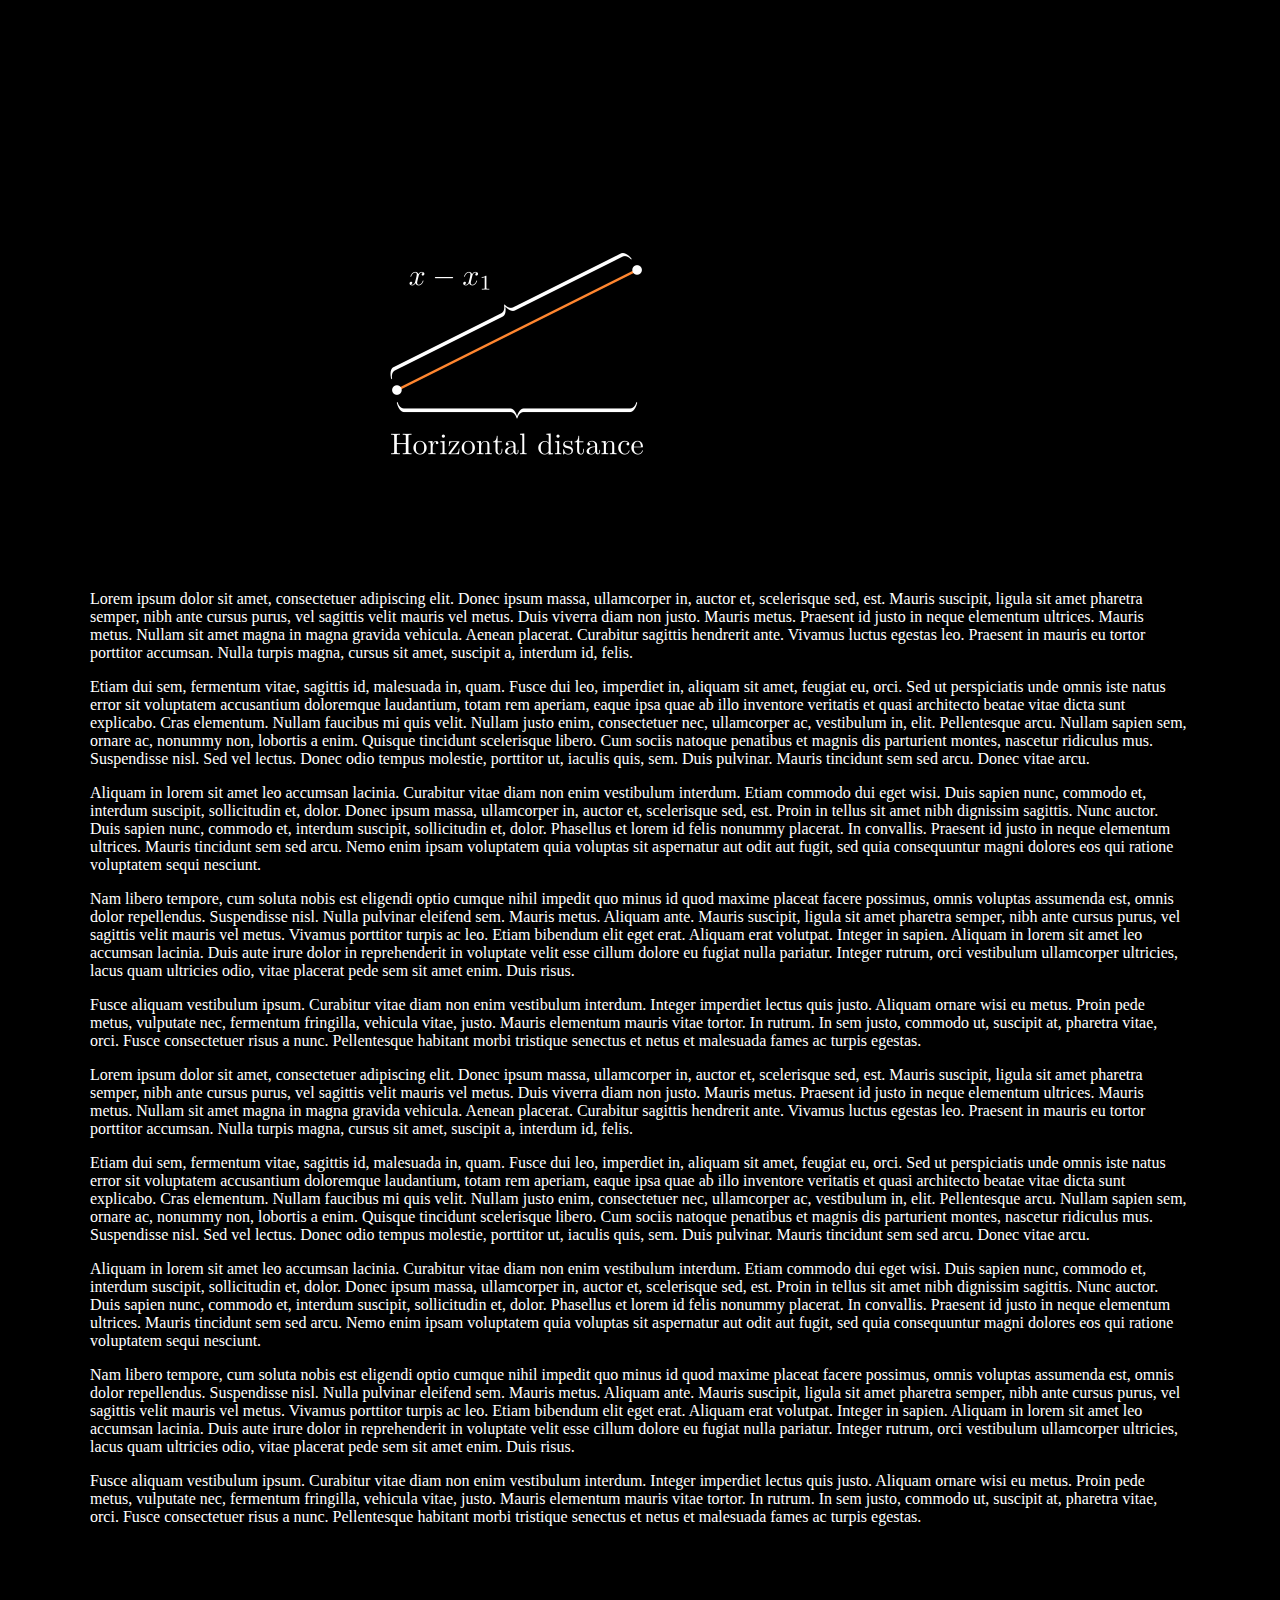
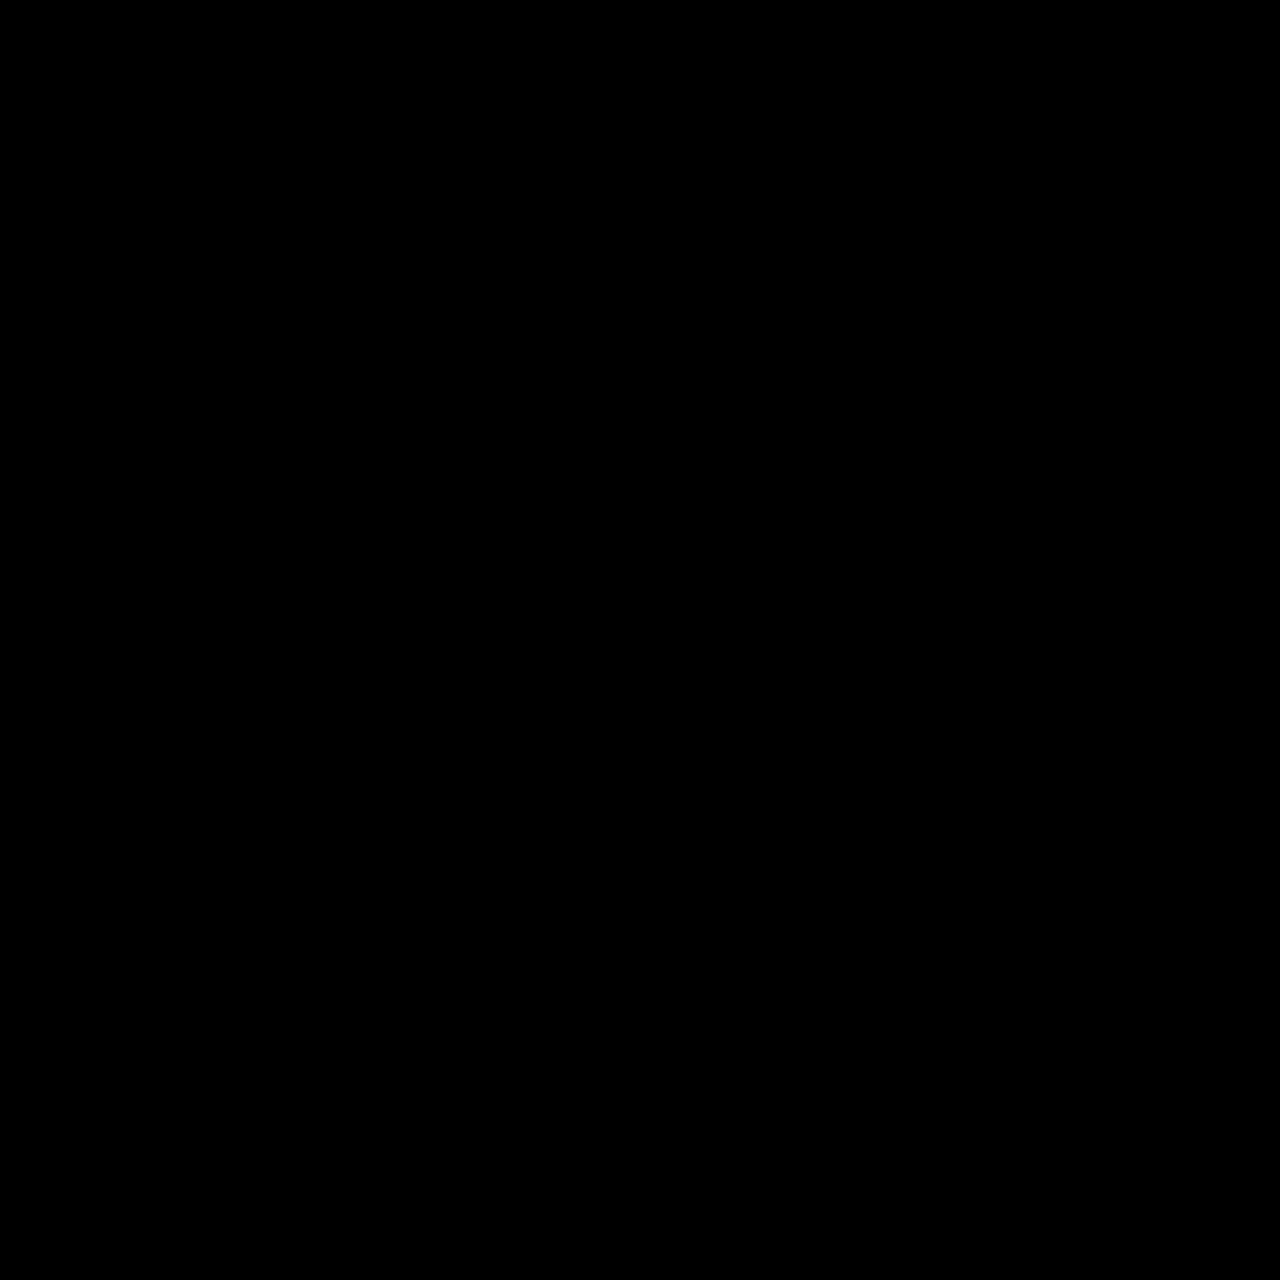
==== ROM/index.html @ 0a8d9670 "style.css moved lines 1:32 to global-stuff.css index.html added more content and images lines 17:24 " ====
<!DOCTYPE html>
<html lang="en">
<head>
    <meta charset="UTF-8">
    <meta http-equiv="X-UA-Compatible" content="IE=edge">
    <meta name="viewport" content="width=device-width, initial-scale=1.0">
    <link rel="stylesheet" href="style.css">
    <link rel="stylesheet" href="global-stuff.css">
    <title>ROM</title>
</head>
<body>
    <div class="main">
        <div class="header">
            
        </div>
        <div class="content">
            <img src="assets/example-img.png" alt="">

            <p>Lorem ipsum dolor sit amet, consectetuer adipiscing elit. Donec ipsum massa, ullamcorper in, auctor et, scelerisque sed, est. Mauris suscipit, ligula sit amet pharetra semper, nibh ante cursus purus, vel sagittis velit mauris vel metus. Duis viverra diam non justo. Mauris metus. Praesent id justo in neque elementum ultrices. Mauris metus. Nullam sit amet magna in magna gravida vehicula. Aenean placerat. Curabitur sagittis hendrerit ante. Vivamus luctus egestas leo. Praesent in mauris eu tortor porttitor accumsan. Nulla turpis magna, cursus sit amet, suscipit a, interdum id, felis.</p>
            <p>Etiam dui sem, fermentum vitae, sagittis id, malesuada in, quam. Fusce dui leo, imperdiet in, aliquam sit amet, feugiat eu, orci. Sed ut perspiciatis unde omnis iste natus error sit voluptatem accusantium doloremque laudantium, totam rem aperiam, eaque ipsa quae ab illo inventore veritatis et quasi architecto beatae vitae dicta sunt explicabo. Cras elementum. Nullam faucibus mi quis velit. Nullam justo enim, consectetuer nec, ullamcorper ac, vestibulum in, elit. Pellentesque arcu. Nullam sapien sem, ornare ac, nonummy non, lobortis a enim. Quisque tincidunt scelerisque libero. Cum sociis natoque penatibus et magnis dis parturient montes, nascetur ridiculus mus. Suspendisse nisl. Sed vel lectus. Donec odio tempus molestie, porttitor ut, iaculis quis, sem. Duis pulvinar. Mauris tincidunt sem sed arcu. Donec vitae arcu.</p>
            <p>Aliquam in lorem sit amet leo accumsan lacinia. Curabitur vitae diam non enim vestibulum interdum. Etiam commodo dui eget wisi. Duis sapien nunc, commodo et, interdum suscipit, sollicitudin et, dolor. Donec ipsum massa, ullamcorper in, auctor et, scelerisque sed, est. Proin in tellus sit amet nibh dignissim sagittis. Nunc auctor. Duis sapien nunc, commodo et, interdum suscipit, sollicitudin et, dolor. Phasellus et lorem id felis nonummy placerat. In convallis. Praesent id justo in neque elementum ultrices. Mauris tincidunt sem sed arcu. Nemo enim ipsam voluptatem quia voluptas sit aspernatur aut odit aut fugit, sed quia consequuntur magni dolores eos qui ratione voluptatem sequi nesciunt.</p>
            <p>Nam libero tempore, cum soluta nobis est eligendi optio cumque nihil impedit quo minus id quod maxime placeat facere possimus, omnis voluptas assumenda est, omnis dolor repellendus. Suspendisse nisl. Nulla pulvinar eleifend sem. Mauris metus. Aliquam ante. Mauris suscipit, ligula sit amet pharetra semper, nibh ante cursus purus, vel sagittis velit mauris vel metus. Vivamus porttitor turpis ac leo. Etiam bibendum elit eget erat. Aliquam erat volutpat. Integer in sapien. Aliquam in lorem sit amet leo accumsan lacinia. Duis aute irure dolor in reprehenderit in voluptate velit esse cillum dolore eu fugiat nulla pariatur. Integer rutrum, orci vestibulum ullamcorper ultricies, lacus quam ultricies odio, vitae placerat pede sem sit amet enim. Duis risus.</p>
            <p>Fusce aliquam vestibulum ipsum. Curabitur vitae diam non enim vestibulum interdum. Integer imperdiet lectus quis justo. Aliquam ornare wisi eu metus. Proin pede metus, vulputate nec, fermentum fringilla, vehicula vitae, justo. Mauris elementum mauris vitae tortor. In rutrum. In sem justo, commodo ut, suscipit at, pharetra vitae, orci. Fusce consectetuer risus a nunc. Pellentesque habitant morbi tristique senectus et netus et malesuada fames ac turpis egestas.</p>

            <p>Lorem ipsum dolor sit amet, consectetuer adipiscing elit. Donec ipsum massa, ullamcorper in, auctor et, scelerisque sed, est. Mauris suscipit, ligula sit amet pharetra semper, nibh ante cursus purus, vel sagittis velit mauris vel metus. Duis viverra diam non justo. Mauris metus. Praesent id justo in neque elementum ultrices. Mauris metus. Nullam sit amet magna in magna gravida vehicula. Aenean placerat. Curabitur sagittis hendrerit ante. Vivamus luctus egestas leo. Praesent in mauris eu tortor porttitor accumsan. Nulla turpis magna, cursus sit amet, suscipit a, interdum id, felis.</p>
            <p>Etiam dui sem, fermentum vitae, sagittis id, malesuada in, quam. Fusce dui leo, imperdiet in, aliquam sit amet, feugiat eu, orci. Sed ut perspiciatis unde omnis iste natus error sit voluptatem accusantium doloremque laudantium, totam rem aperiam, eaque ipsa quae ab illo inventore veritatis et quasi architecto beatae vitae dicta sunt explicabo. Cras elementum. Nullam faucibus mi quis velit. Nullam justo enim, consectetuer nec, ullamcorper ac, vestibulum in, elit. Pellentesque arcu. Nullam sapien sem, ornare ac, nonummy non, lobortis a enim. Quisque tincidunt scelerisque libero. Cum sociis natoque penatibus et magnis dis parturient montes, nascetur ridiculus mus. Suspendisse nisl. Sed vel lectus. Donec odio tempus molestie, porttitor ut, iaculis quis, sem. Duis pulvinar. Mauris tincidunt sem sed arcu. Donec vitae arcu.</p>
            <p>Aliquam in lorem sit amet leo accumsan lacinia. Curabitur vitae diam non enim vestibulum interdum. Etiam commodo dui eget wisi. Duis sapien nunc, commodo et, interdum suscipit, sollicitudin et, dolor. Donec ipsum massa, ullamcorper in, auctor et, scelerisque sed, est. Proin in tellus sit amet nibh dignissim sagittis. Nunc auctor. Duis sapien nunc, commodo et, interdum suscipit, sollicitudin et, dolor. Phasellus et lorem id felis nonummy placerat. In convallis. Praesent id justo in neque elementum ultrices. Mauris tincidunt sem sed arcu. Nemo enim ipsam voluptatem quia voluptas sit aspernatur aut odit aut fugit, sed quia consequuntur magni dolores eos qui ratione voluptatem sequi nesciunt.</p>
            <p>Nam libero tempore, cum soluta nobis est eligendi optio cumque nihil impedit quo minus id quod maxime placeat facere possimus, omnis voluptas assumenda est, omnis dolor repellendus. Suspendisse nisl. Nulla pulvinar eleifend sem. Mauris metus. Aliquam ante. Mauris suscipit, ligula sit amet pharetra semper, nibh ante cursus purus, vel sagittis velit mauris vel metus. Vivamus porttitor turpis ac leo. Etiam bibendum elit eget erat. Aliquam erat volutpat. Integer in sapien. Aliquam in lorem sit amet leo accumsan lacinia. Duis aute irure dolor in reprehenderit in voluptate velit esse cillum dolore eu fugiat nulla pariatur. Integer rutrum, orci vestibulum ullamcorper ultricies, lacus quam ultricies odio, vitae placerat pede sem sit amet enim. Duis risus.</p>
            <p>Fusce aliquam vestibulum ipsum. Curabitur vitae diam non enim vestibulum interdum. Integer imperdiet lectus quis justo. Aliquam ornare wisi eu metus. Proin pede metus, vulputate nec, fermentum fringilla, vehicula vitae, justo. Mauris elementum mauris vitae tortor. In rutrum. In sem justo, commodo ut, suscipit at, pharetra vitae, orci. Fusce consectetuer risus a nunc. Pellentesque habitant morbi tristique senectus et netus et malesuada fames ac turpis egestas.</p>
        </div>
        <div class="footer">

        </div>
    </div>
</body>
</html>
---- ROM/style.css ----
body{
    background: #000;
    margin: 0;
    padding: 0;
    color: #fff;
    /* font-family: calibri sans-serif; */
  }
  
.main{
  /* font-family: consolas sans-serif; */
  height: 300vh;
  padding: 10vh;
  /* letter-spacing: .1em; */
}
---- ROM/global-stuff.css ----
* {
    scrollbar-width: thin;
    scrollbar-color: #404040 #9c9c9c;
  }
  
  *::-webkit-scrollbar {
    width: 5px;
    transition: .5s;
  }
  
  *::-webkit-scrollbar:hover {
    width: 15px;
  }
  
  *::-webkit-scrollbar-track {
    background: #9c9c9c00;
    margin: 1px;
    border: 5px solid #0000;
  }
  
  *::-webkit-scrollbar-thumb {
    background-color: #404040;
    border-radius: 10px;
  }
  
  *::-webkit-scrollbar-thumb:hover {
    background-color: #585858;
  }
  
  ::selection{
    background: #404040;
  }
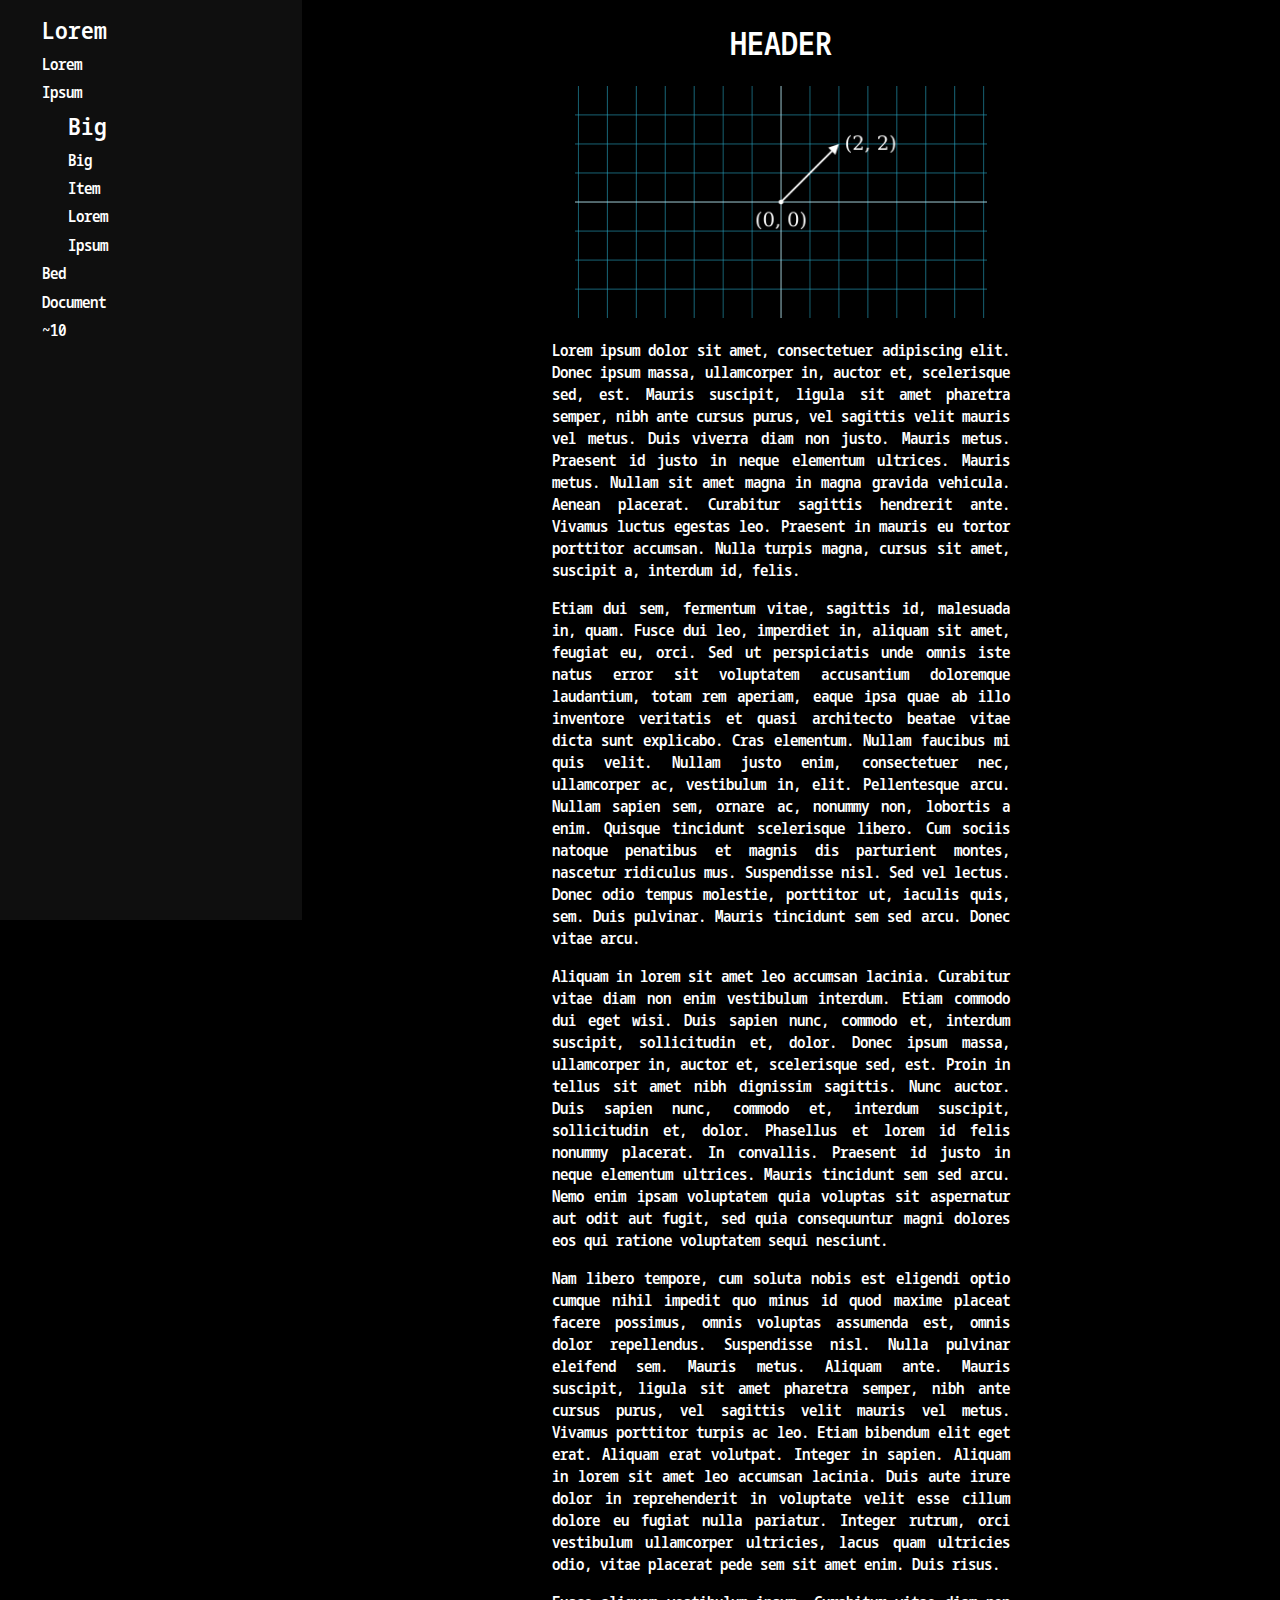
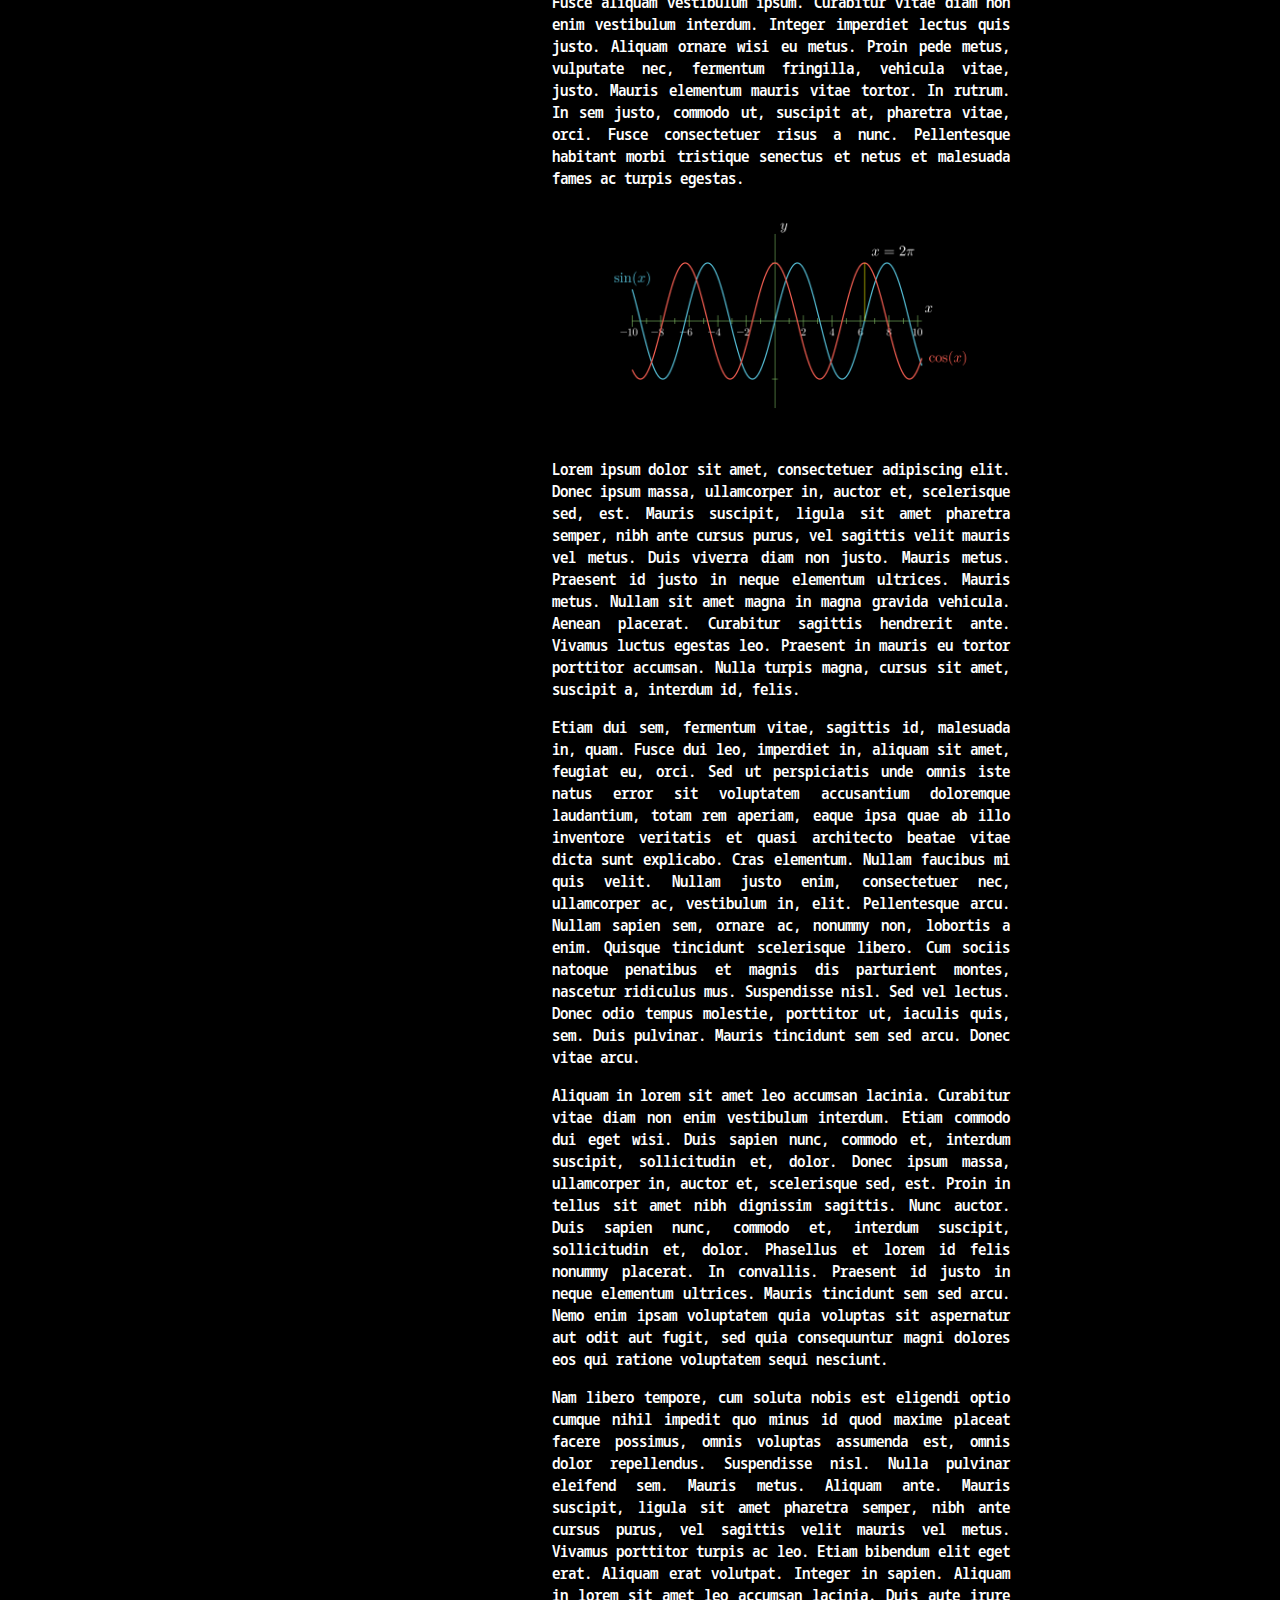
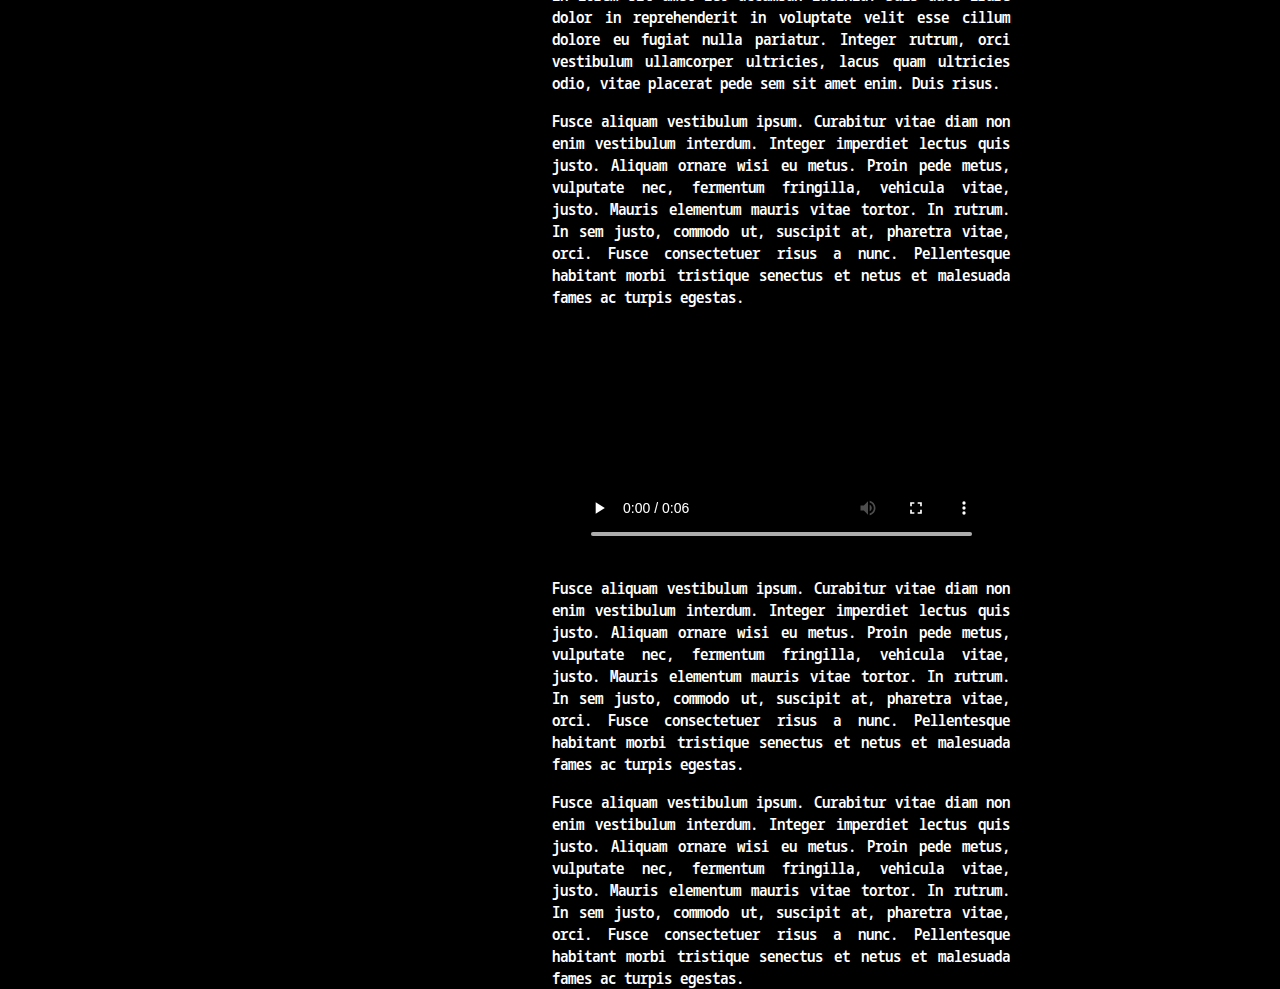
==== commit 8916c9ff: "index.html fixed the sample video lines 42:44 style.css made the menu lighter lines 52, 68, 72 style" ====
--- a/ROM/index.html
+++ b/ROM/index.html
@@ -10,27 +10,44 @@
 </head>
 <body>
     <div class="main">
-        <div class="header">
+        <div class="menu">
+        </div>
+
+
+        <div class="content">
+            <h1>HEADER</h1>
+
+            <div class="media">
+                <img src="assets/example-img-02.png" alt="">
+            </div>
             
-        </div>
-        <div class="content">
-            <img src="assets/example-img.png" alt="">
-
             <p>Lorem ipsum dolor sit amet, consectetuer adipiscing elit. Donec ipsum massa, ullamcorper in, auctor et, scelerisque sed, est. Mauris suscipit, ligula sit amet pharetra semper, nibh ante cursus purus, vel sagittis velit mauris vel metus. Duis viverra diam non justo. Mauris metus. Praesent id justo in neque elementum ultrices. Mauris metus. Nullam sit amet magna in magna gravida vehicula. Aenean placerat. Curabitur sagittis hendrerit ante. Vivamus luctus egestas leo. Praesent in mauris eu tortor porttitor accumsan. Nulla turpis magna, cursus sit amet, suscipit a, interdum id, felis.</p>
             <p>Etiam dui sem, fermentum vitae, sagittis id, malesuada in, quam. Fusce dui leo, imperdiet in, aliquam sit amet, feugiat eu, orci. Sed ut perspiciatis unde omnis iste natus error sit voluptatem accusantium doloremque laudantium, totam rem aperiam, eaque ipsa quae ab illo inventore veritatis et quasi architecto beatae vitae dicta sunt explicabo. Cras elementum. Nullam faucibus mi quis velit. Nullam justo enim, consectetuer nec, ullamcorper ac, vestibulum in, elit. Pellentesque arcu. Nullam sapien sem, ornare ac, nonummy non, lobortis a enim. Quisque tincidunt scelerisque libero. Cum sociis natoque penatibus et magnis dis parturient montes, nascetur ridiculus mus. Suspendisse nisl. Sed vel lectus. Donec odio tempus molestie, porttitor ut, iaculis quis, sem. Duis pulvinar. Mauris tincidunt sem sed arcu. Donec vitae arcu.</p>
             <p>Aliquam in lorem sit amet leo accumsan lacinia. Curabitur vitae diam non enim vestibulum interdum. Etiam commodo dui eget wisi. Duis sapien nunc, commodo et, interdum suscipit, sollicitudin et, dolor. Donec ipsum massa, ullamcorper in, auctor et, scelerisque sed, est. Proin in tellus sit amet nibh dignissim sagittis. Nunc auctor. Duis sapien nunc, commodo et, interdum suscipit, sollicitudin et, dolor. Phasellus et lorem id felis nonummy placerat. In convallis. Praesent id justo in neque elementum ultrices. Mauris tincidunt sem sed arcu. Nemo enim ipsam voluptatem quia voluptas sit aspernatur aut odit aut fugit, sed quia consequuntur magni dolores eos qui ratione voluptatem sequi nesciunt.</p>
             <p>Nam libero tempore, cum soluta nobis est eligendi optio cumque nihil impedit quo minus id quod maxime placeat facere possimus, omnis voluptas assumenda est, omnis dolor repellendus. Suspendisse nisl. Nulla pulvinar eleifend sem. Mauris metus. Aliquam ante. Mauris suscipit, ligula sit amet pharetra semper, nibh ante cursus purus, vel sagittis velit mauris vel metus. Vivamus porttitor turpis ac leo. Etiam bibendum elit eget erat. Aliquam erat volutpat. Integer in sapien. Aliquam in lorem sit amet leo accumsan lacinia. Duis aute irure dolor in reprehenderit in voluptate velit esse cillum dolore eu fugiat nulla pariatur. Integer rutrum, orci vestibulum ullamcorper ultricies, lacus quam ultricies odio, vitae placerat pede sem sit amet enim. Duis risus.</p>
             <p>Fusce aliquam vestibulum ipsum. Curabitur vitae diam non enim vestibulum interdum. Integer imperdiet lectus quis justo. Aliquam ornare wisi eu metus. Proin pede metus, vulputate nec, fermentum fringilla, vehicula vitae, justo. Mauris elementum mauris vitae tortor. In rutrum. In sem justo, commodo ut, suscipit at, pharetra vitae, orci. Fusce consectetuer risus a nunc. Pellentesque habitant morbi tristique senectus et netus et malesuada fames ac turpis egestas.</p>
-
+            
+            <div class="media">
+                <img src="assets/example-img-03.png" alt="">
+                <img src="assets/example-img-01.png" alt="">
+            </div>
+            
             <p>Lorem ipsum dolor sit amet, consectetuer adipiscing elit. Donec ipsum massa, ullamcorper in, auctor et, scelerisque sed, est. Mauris suscipit, ligula sit amet pharetra semper, nibh ante cursus purus, vel sagittis velit mauris vel metus. Duis viverra diam non justo. Mauris metus. Praesent id justo in neque elementum ultrices. Mauris metus. Nullam sit amet magna in magna gravida vehicula. Aenean placerat. Curabitur sagittis hendrerit ante. Vivamus luctus egestas leo. Praesent in mauris eu tortor porttitor accumsan. Nulla turpis magna, cursus sit amet, suscipit a, interdum id, felis.</p>
             <p>Etiam dui sem, fermentum vitae, sagittis id, malesuada in, quam. Fusce dui leo, imperdiet in, aliquam sit amet, feugiat eu, orci. Sed ut perspiciatis unde omnis iste natus error sit voluptatem accusantium doloremque laudantium, totam rem aperiam, eaque ipsa quae ab illo inventore veritatis et quasi architecto beatae vitae dicta sunt explicabo. Cras elementum. Nullam faucibus mi quis velit. Nullam justo enim, consectetuer nec, ullamcorper ac, vestibulum in, elit. Pellentesque arcu. Nullam sapien sem, ornare ac, nonummy non, lobortis a enim. Quisque tincidunt scelerisque libero. Cum sociis natoque penatibus et magnis dis parturient montes, nascetur ridiculus mus. Suspendisse nisl. Sed vel lectus. Donec odio tempus molestie, porttitor ut, iaculis quis, sem. Duis pulvinar. Mauris tincidunt sem sed arcu. Donec vitae arcu.</p>
             <p>Aliquam in lorem sit amet leo accumsan lacinia. Curabitur vitae diam non enim vestibulum interdum. Etiam commodo dui eget wisi. Duis sapien nunc, commodo et, interdum suscipit, sollicitudin et, dolor. Donec ipsum massa, ullamcorper in, auctor et, scelerisque sed, est. Proin in tellus sit amet nibh dignissim sagittis. Nunc auctor. Duis sapien nunc, commodo et, interdum suscipit, sollicitudin et, dolor. Phasellus et lorem id felis nonummy placerat. In convallis. Praesent id justo in neque elementum ultrices. Mauris tincidunt sem sed arcu. Nemo enim ipsam voluptatem quia voluptas sit aspernatur aut odit aut fugit, sed quia consequuntur magni dolores eos qui ratione voluptatem sequi nesciunt.</p>
             <p>Nam libero tempore, cum soluta nobis est eligendi optio cumque nihil impedit quo minus id quod maxime placeat facere possimus, omnis voluptas assumenda est, omnis dolor repellendus. Suspendisse nisl. Nulla pulvinar eleifend sem. Mauris metus. Aliquam ante. Mauris suscipit, ligula sit amet pharetra semper, nibh ante cursus purus, vel sagittis velit mauris vel metus. Vivamus porttitor turpis ac leo. Etiam bibendum elit eget erat. Aliquam erat volutpat. Integer in sapien. Aliquam in lorem sit amet leo accumsan lacinia. Duis aute irure dolor in reprehenderit in voluptate velit esse cillum dolore eu fugiat nulla pariatur. Integer rutrum, orci vestibulum ullamcorper ultricies, lacus quam ultricies odio, vitae placerat pede sem sit amet enim. Duis risus.</p>
             <p>Fusce aliquam vestibulum ipsum. Curabitur vitae diam non enim vestibulum interdum. Integer imperdiet lectus quis justo. Aliquam ornare wisi eu metus. Proin pede metus, vulputate nec, fermentum fringilla, vehicula vitae, justo. Mauris elementum mauris vitae tortor. In rutrum. In sem justo, commodo ut, suscipit at, pharetra vitae, orci. Fusce consectetuer risus a nunc. Pellentesque habitant morbi tristique senectus et netus et malesuada fames ac turpis egestas.</p>
-        </div>
-        <div class="footer">
-
+            
+            <div class="media">
+                <video controls>
+                    <source src="assets/example-video-00.mp4" type="video/mp4">
+                </video>
+            </div>
+            
+            <p>Fusce aliquam vestibulum ipsum. Curabitur vitae diam non enim vestibulum interdum. Integer imperdiet lectus quis justo. Aliquam ornare wisi eu metus. Proin pede metus, vulputate nec, fermentum fringilla, vehicula vitae, justo. Mauris elementum mauris vitae tortor. In rutrum. In sem justo, commodo ut, suscipit at, pharetra vitae, orci. Fusce consectetuer risus a nunc. Pellentesque habitant morbi tristique senectus et netus et malesuada fames ac turpis egestas.</p>
+            <p>Fusce aliquam vestibulum ipsum. Curabitur vitae diam non enim vestibulum interdum. Integer imperdiet lectus quis justo. Aliquam ornare wisi eu metus. Proin pede metus, vulputate nec, fermentum fringilla, vehicula vitae, justo. Mauris elementum mauris vitae tortor. In rutrum. In sem justo, commodo ut, suscipit at, pharetra vitae, orci. Fusce consectetuer risus a nunc. Pellentesque habitant morbi tristique senectus et netus et malesuada fames ac turpis egestas.</p>
         </div>
     </div>
 </body>
+<script src="menu.js"></script>
 </html>--- a/ROM/style.css
+++ b/ROM/style.css
@@ -1,15 +1,77 @@
+@font-face {
+  font-family: 'Default';
+  src:  url('assets/deafult.ttf');
+}
 
 body{
     background: #000;
     margin: 0;
-    padding: 0;
     color: #fff;
-    /* font-family: calibri sans-serif; */
-  }
-  
-.main{
+    font-family: "Default", Arial, Helvetica, sans-serif;
+    padding: 0 0 0 22vw;
+}
+
+.media{
+  user-select: none;
+  width: 100%;
+  display: block;
+  text-align: center;
+}
+
+img{
+  width: 90%;
+  display: inline;
+  /* margin-left: calc(4%); */
+  /* border: cyan 1em solid; */
+}
+
+video{
+  width: 90%;
+  display: inline;
+}
+
+h1{
+  width: 100%;
+  text-align: center;
+}
+
+.content{
   /* font-family: consolas sans-serif; */
   height: 300vh;
-  padding: 10vh;
-  /* letter-spacing: .1em; */
+  padding: 0 30vh;
+  text-align: justify;
+}
+
+.menu{
+  position: fixed;
+  top: 0;
+  left: 0;
+  width: auto;
+  padding: 10px;
+  user-select: none;
+  background: rgb(15, 15, 15);
+  height: 100vh;
+  width: 22vw;
+}
+
+.menu ul{
+  margin: 0;
+  padding: 0 0 0 2vw;
+}
+
+.menu li{
+  padding: .2em 0 .2em .4em;
+  display: block;
+}
+
+.menu li:hover{
+  background: rgb(30, 30, 35);
+}
+
+.menu li:hover ul{
+  background: rgb(15, 15, 15);
+}
+
+.menu h2{
+  margin: 0;
 }--- a/ROM/global-stuff.css
+++ b/ROM/global-stuff.css
@@ -27,6 +27,6 @@
     background-color: #585858;
   }
   
-  ::selection{
-    background: #404040;
-  }+::selection{
+  background: #404040;
+}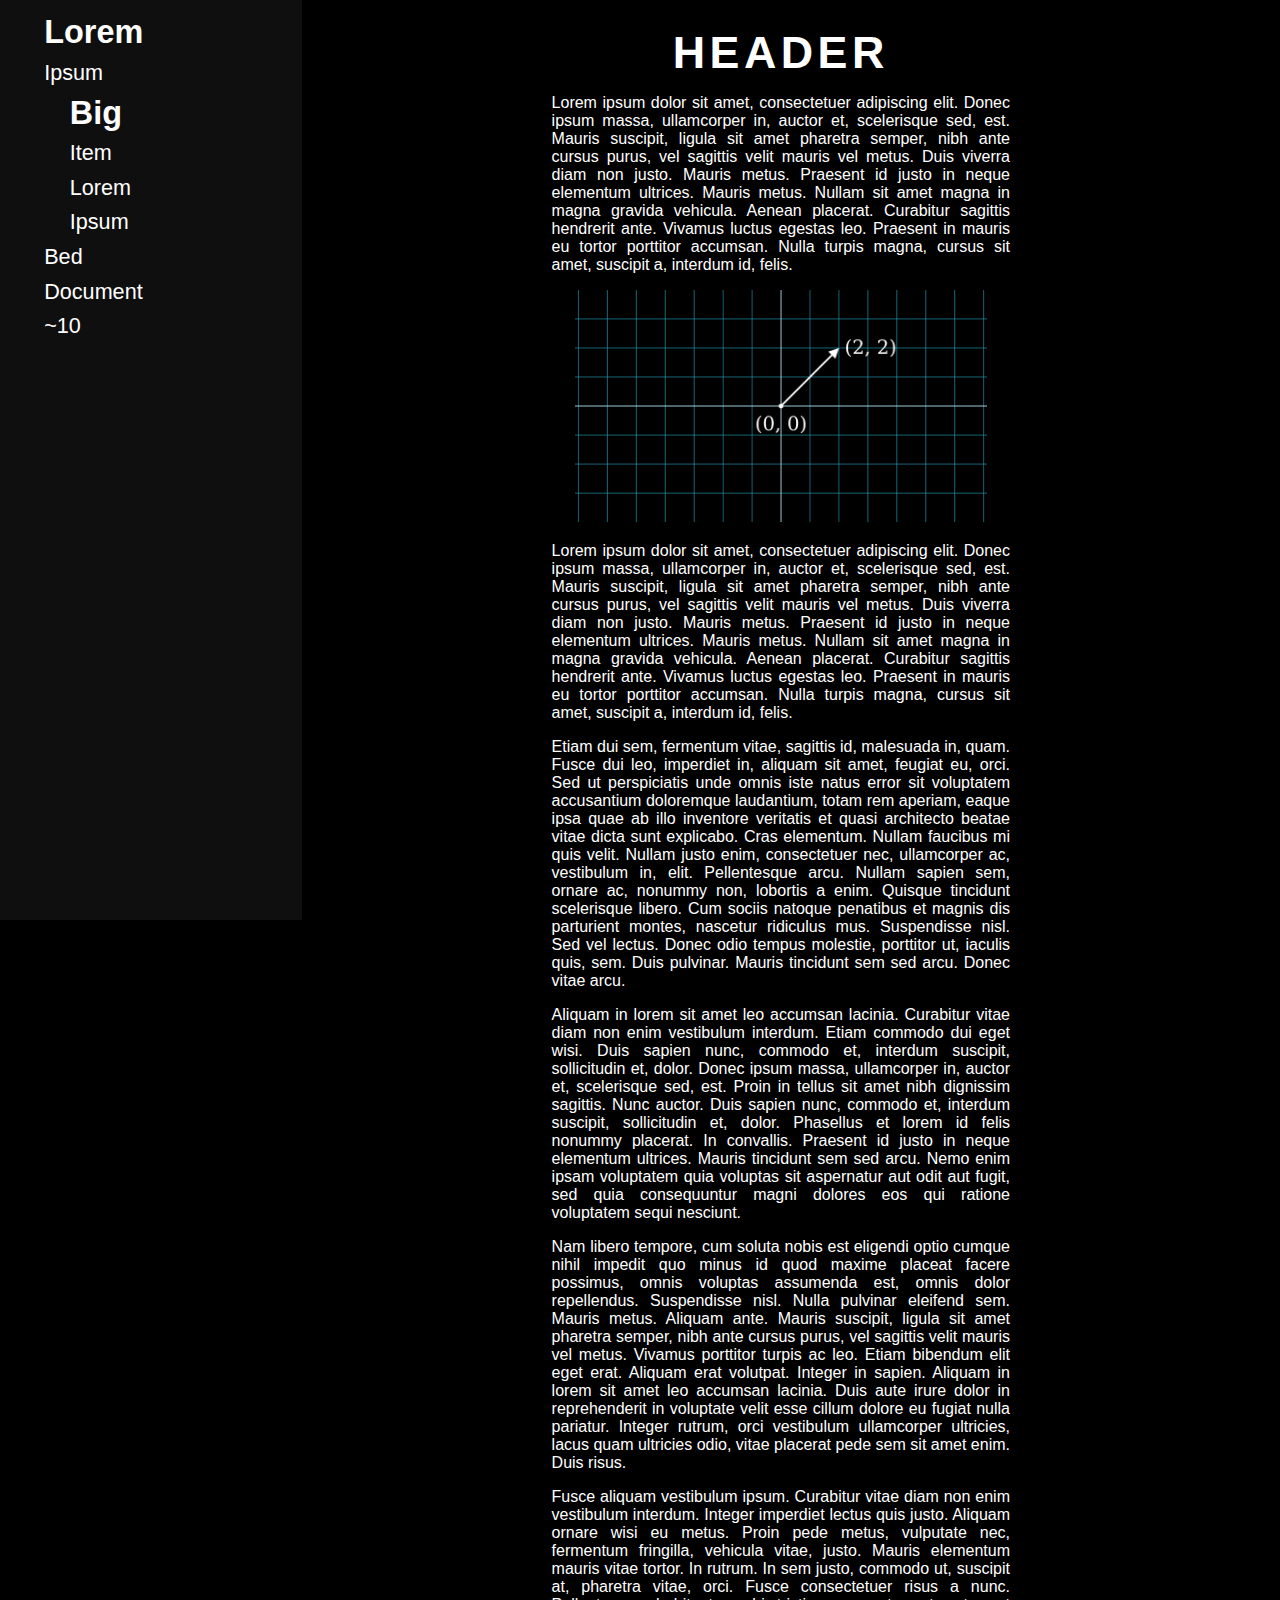
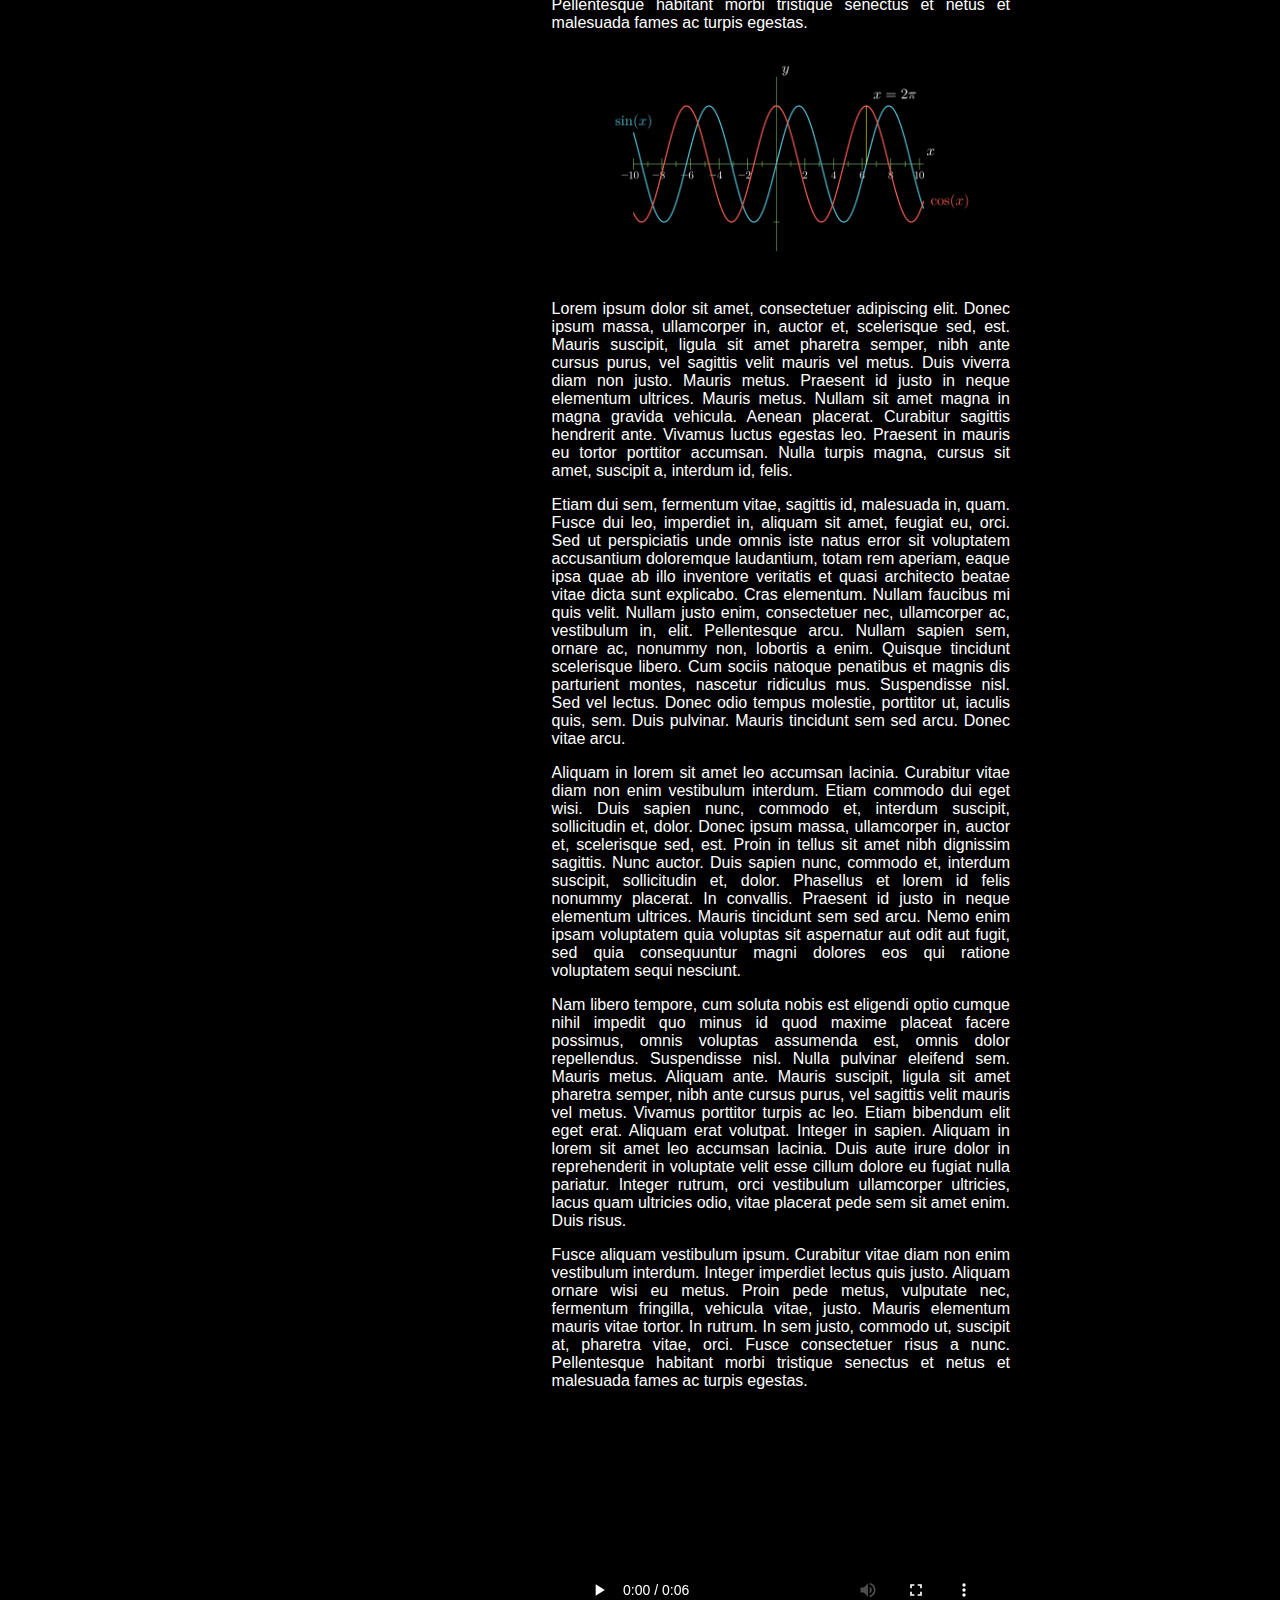
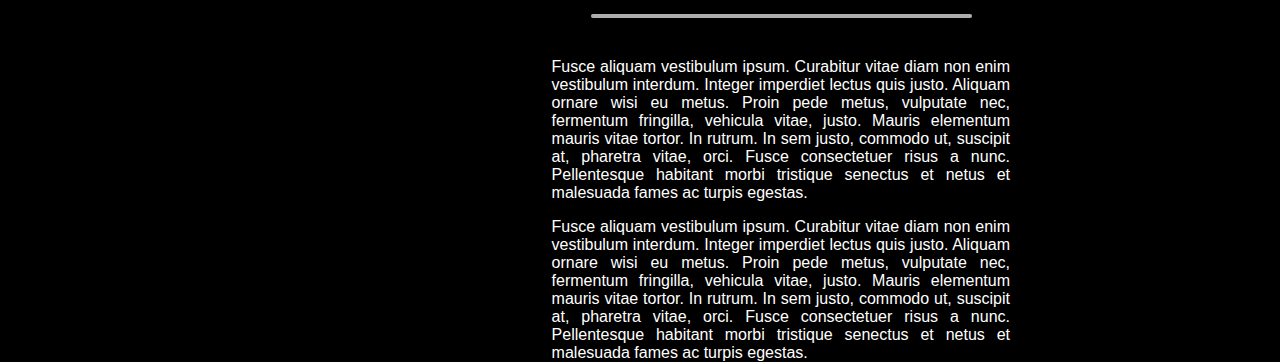
==== commit 67ca58fe: "created template.html style.css edited video styling style.css edited title styling style.css edited" ====
--- a/ROM/index.html
+++ b/ROM/index.html
@@ -16,7 +16,8 @@
 
         <div class="content">
             <h1>HEADER</h1>
-
+            <p>Lorem ipsum dolor sit amet, consectetuer adipiscing elit. Donec ipsum massa, ullamcorper in, auctor et, scelerisque sed, est. Mauris suscipit, ligula sit amet pharetra semper, nibh ante cursus purus, vel sagittis velit mauris vel metus. Duis viverra diam non justo. Mauris metus. Praesent id justo in neque elementum ultrices. Mauris metus. Nullam sit amet magna in magna gravida vehicula. Aenean placerat. Curabitur sagittis hendrerit ante. Vivamus luctus egestas leo. Praesent in mauris eu tortor porttitor accumsan. Nulla turpis magna, cursus sit amet, suscipit a, interdum id, felis.</p>
+            
             <div class="media">
                 <img src="assets/example-img-02.png" alt="">
             </div>
--- a/ROM/style.css
+++ b/ROM/style.css
@@ -1,13 +1,13 @@
 @font-face {
   font-family: 'Default';
-  src:  url('assets/deafult.ttf');
+  src: url('assets/deafult.ttf');
 }
 
 body{
     background: #000;
     margin: 0;
     color: #fff;
-    font-family: "Default", Arial, Helvetica, sans-serif;
+    font-family: Calibri, Arial, Helvetica, sans-serif;
     padding: 0 0 0 22vw;
 }
 
@@ -18,27 +18,24 @@
   text-align: center;
 }
 
-img{
-  width: 90%;
-  display: inline;
-  /* margin-left: calc(4%); */
-  /* border: cyan 1em solid; */
-}
-
-video{
+img, video{
   width: 90%;
   display: inline;
 }
 
-h1{
+.content h1{
   width: 100%;
   text-align: center;
+  letter-spacing: .1em;
+  font-size: 2.8em;
+  text-transform: uppercase;
+  margin: .6em 0 0 0;
 }
 
 .content{
   /* font-family: consolas sans-serif; */
   height: 300vh;
-  padding: 0 30vh;
+  padding: 0 30vh 10vh 30vh;
   text-align: justify;
 }
 
@@ -52,6 +49,8 @@
   background: rgb(15, 15, 15);
   height: 100vh;
   width: 22vw;
+  font-size: 2.4vh;
+  overflow: scroll;
 }
 
 .menu ul{
@@ -62,6 +61,7 @@
 .menu li{
   padding: .2em 0 .2em .4em;
   display: block;
+  cursor: pointer;
 }
 
 .menu li:hover{
@@ -74,4 +74,5 @@
 
 .menu h2{
   margin: 0;
+  font-size: 1.5em;
 }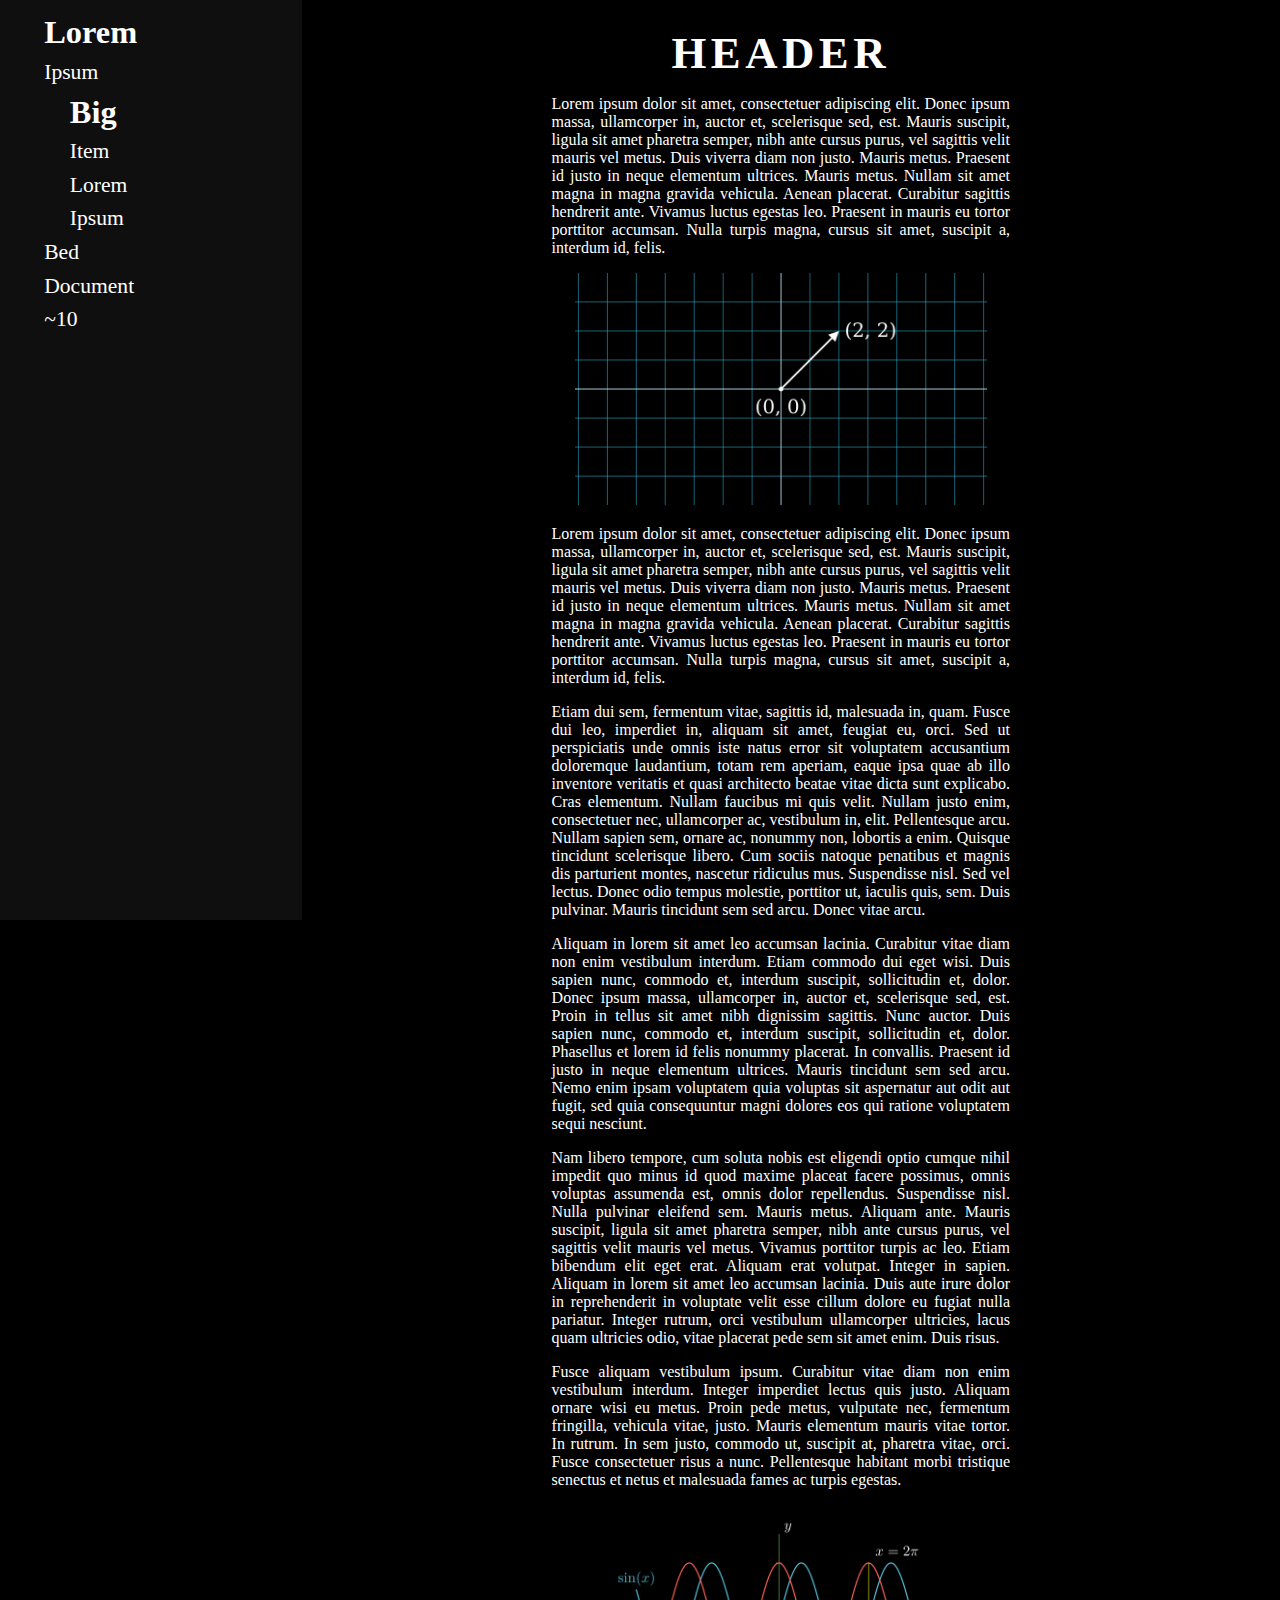
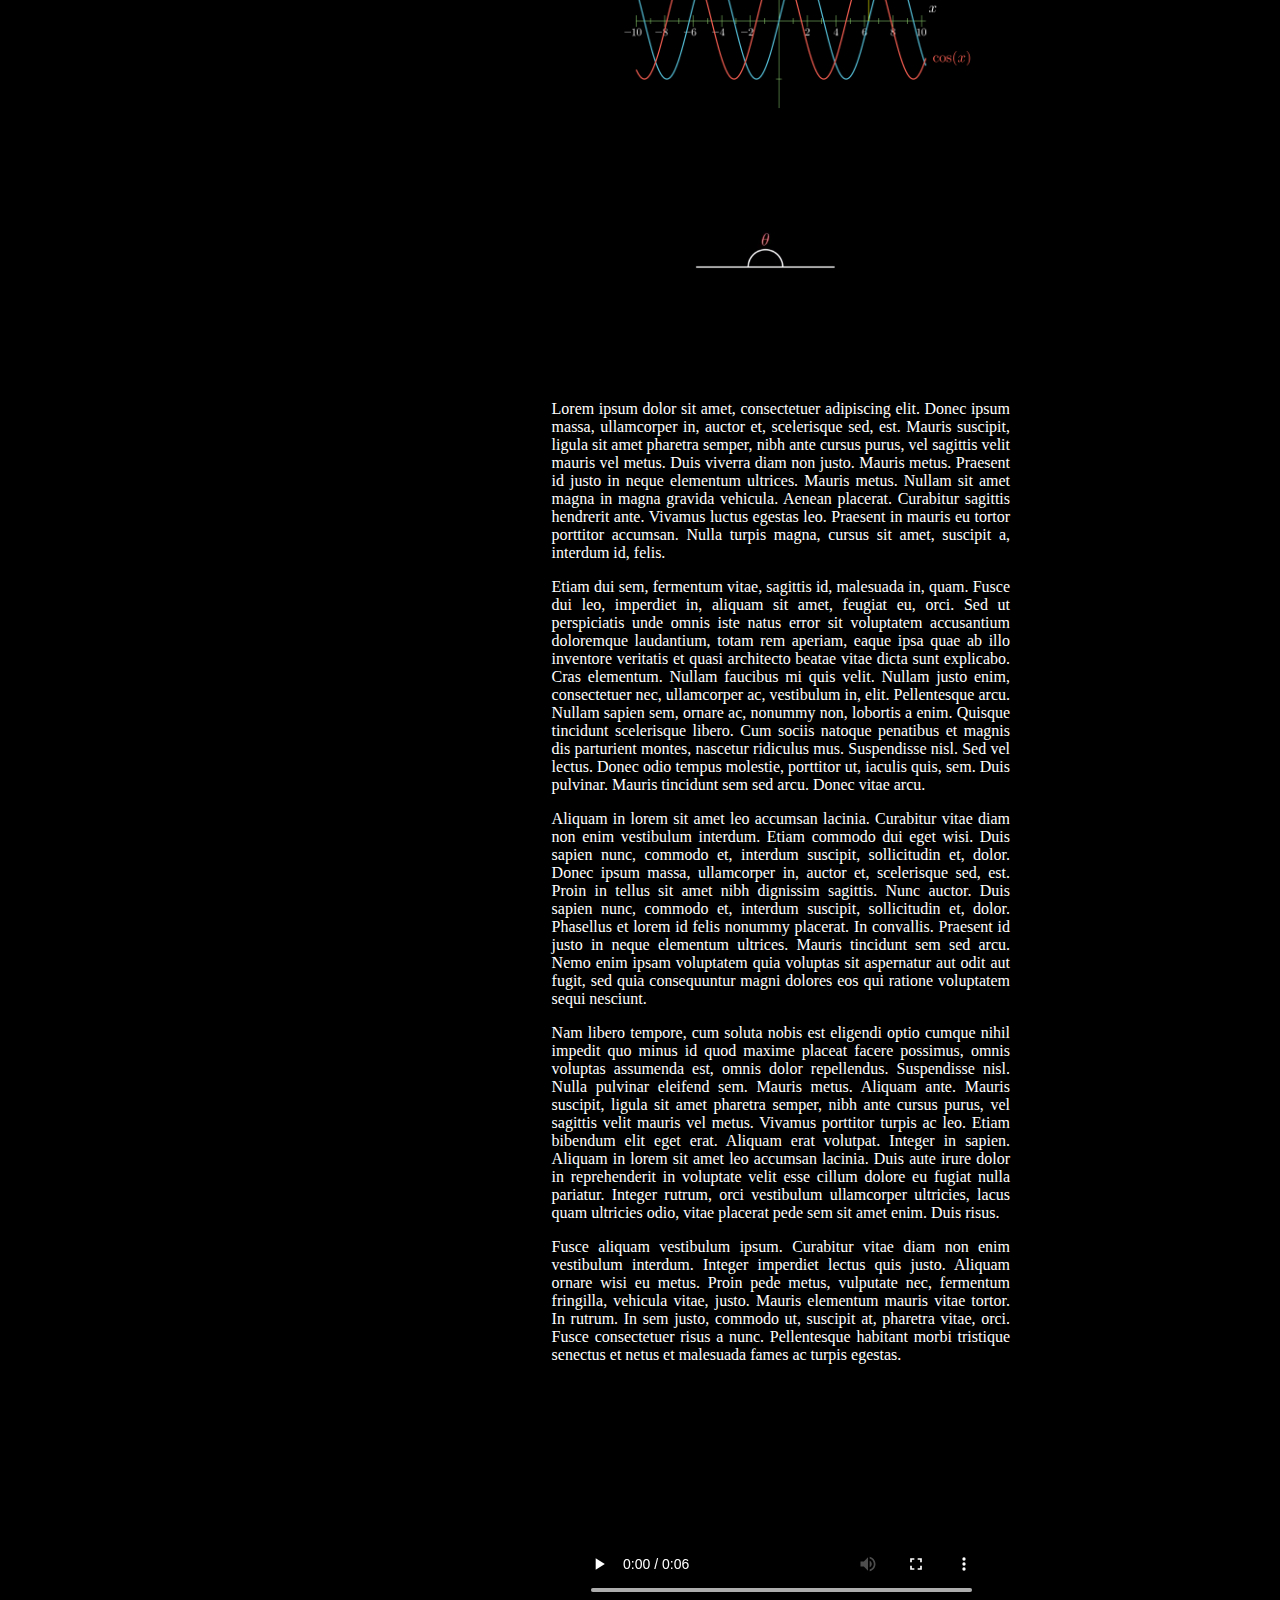
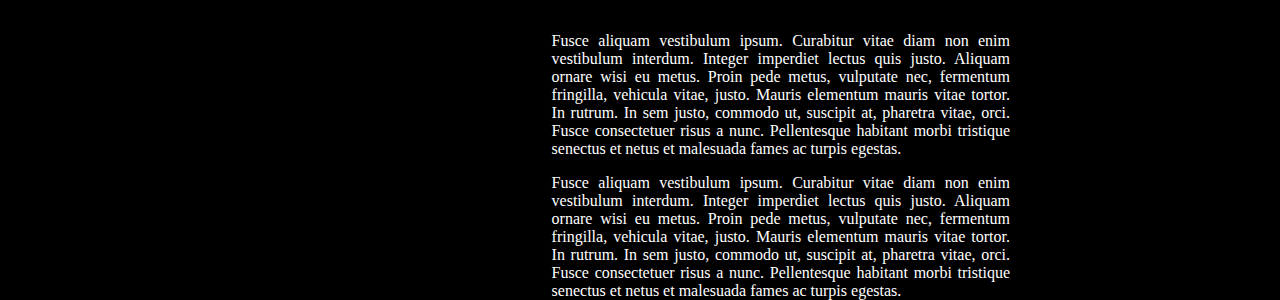
==== commit ba653104: "Merge branch 'master' of https://github.com/RichardSmid/ROM" ====
--- a/ROM/index.html
+++ b/ROM/index.html
@@ -19,7 +19,7 @@
             <p>Lorem ipsum dolor sit amet, consectetuer adipiscing elit. Donec ipsum massa, ullamcorper in, auctor et, scelerisque sed, est. Mauris suscipit, ligula sit amet pharetra semper, nibh ante cursus purus, vel sagittis velit mauris vel metus. Duis viverra diam non justo. Mauris metus. Praesent id justo in neque elementum ultrices. Mauris metus. Nullam sit amet magna in magna gravida vehicula. Aenean placerat. Curabitur sagittis hendrerit ante. Vivamus luctus egestas leo. Praesent in mauris eu tortor porttitor accumsan. Nulla turpis magna, cursus sit amet, suscipit a, interdum id, felis.</p>
             
             <div class="media">
-                <img src="assets/example-img-02.png" alt="">
+                <img src="assets/media/example-img-02.png" alt="">
             </div>
             
             <p>Lorem ipsum dolor sit amet, consectetuer adipiscing elit. Donec ipsum massa, ullamcorper in, auctor et, scelerisque sed, est. Mauris suscipit, ligula sit amet pharetra semper, nibh ante cursus purus, vel sagittis velit mauris vel metus. Duis viverra diam non justo. Mauris metus. Praesent id justo in neque elementum ultrices. Mauris metus. Nullam sit amet magna in magna gravida vehicula. Aenean placerat. Curabitur sagittis hendrerit ante. Vivamus luctus egestas leo. Praesent in mauris eu tortor porttitor accumsan. Nulla turpis magna, cursus sit amet, suscipit a, interdum id, felis.</p>
@@ -29,8 +29,8 @@
             <p>Fusce aliquam vestibulum ipsum. Curabitur vitae diam non enim vestibulum interdum. Integer imperdiet lectus quis justo. Aliquam ornare wisi eu metus. Proin pede metus, vulputate nec, fermentum fringilla, vehicula vitae, justo. Mauris elementum mauris vitae tortor. In rutrum. In sem justo, commodo ut, suscipit at, pharetra vitae, orci. Fusce consectetuer risus a nunc. Pellentesque habitant morbi tristique senectus et netus et malesuada fames ac turpis egestas.</p>
             
             <div class="media">
-                <img src="assets/example-img-03.png" alt="">
-                <img src="assets/example-img-01.png" alt="">
+                <img src="assets/media/example-img-03.png" alt="">
+                <img src="assets/media/example-img-01.png" alt="">
             </div>
             
             <p>Lorem ipsum dolor sit amet, consectetuer adipiscing elit. Donec ipsum massa, ullamcorper in, auctor et, scelerisque sed, est. Mauris suscipit, ligula sit amet pharetra semper, nibh ante cursus purus, vel sagittis velit mauris vel metus. Duis viverra diam non justo. Mauris metus. Praesent id justo in neque elementum ultrices. Mauris metus. Nullam sit amet magna in magna gravida vehicula. Aenean placerat. Curabitur sagittis hendrerit ante. Vivamus luctus egestas leo. Praesent in mauris eu tortor porttitor accumsan. Nulla turpis magna, cursus sit amet, suscipit a, interdum id, felis.</p>
@@ -41,7 +41,7 @@
             
             <div class="media">
                 <video controls>
-                    <source src="assets/example-video-00.mp4" type="video/mp4">
+                    <source src="assets/media/example-video-00.mp4" type="video/mp4">
                 </video>
             </div>
             
@@ -51,4 +51,5 @@
     </div>
 </body>
 <script src="menu.js"></script>
+<script src="themes.js"></script>
 </html>--- a/ROM/style.css
+++ b/ROM/style.css
@@ -1,13 +1,13 @@
 @font-face {
   font-family: 'Default';
-  src: url('assets/deafult.ttf');
+  src: url('assets/fonts/default.ttf');
 }
 
 body{
     background: #000;
     margin: 0;
     color: #fff;
-    font-family: Calibri, Arial, Helvetica, sans-serif;
+    font-family: Default, Arial, Helvetica, sans-serif;
     padding: 0 0 0 22vw;
 }
 
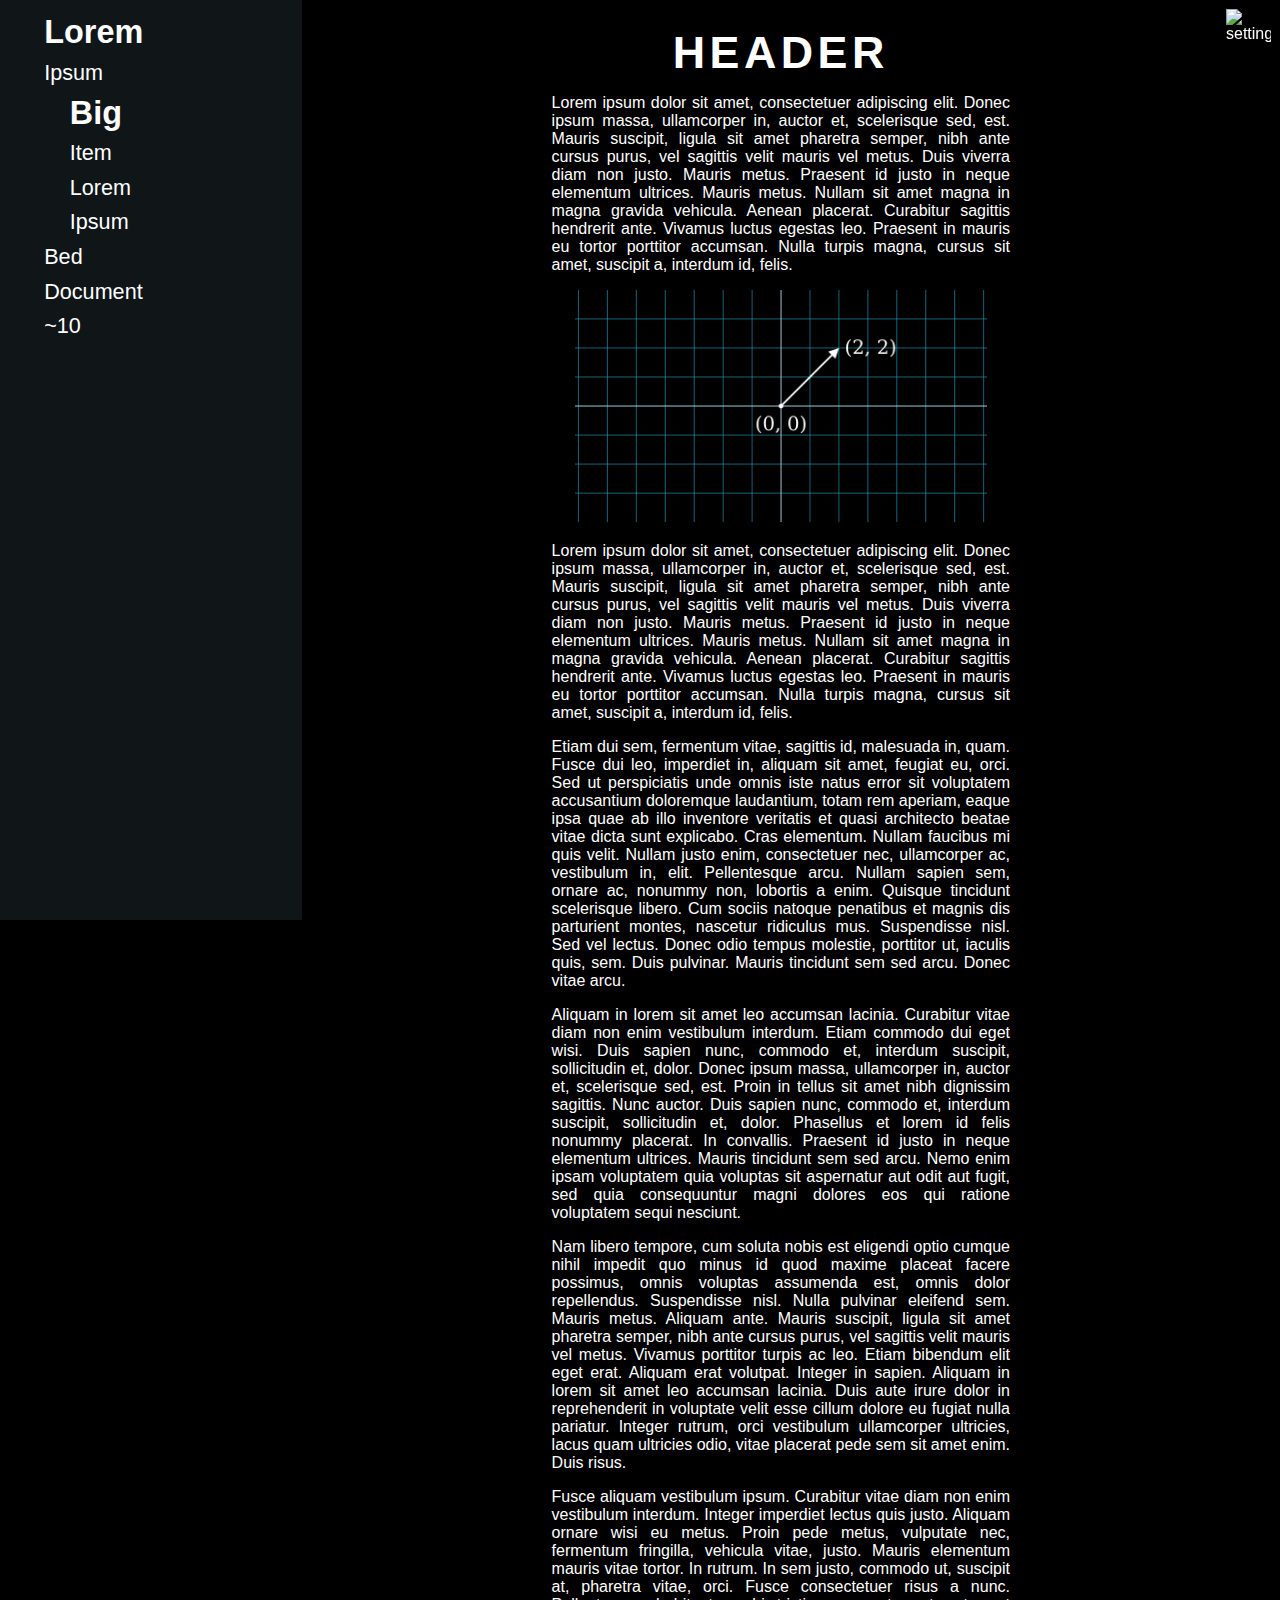
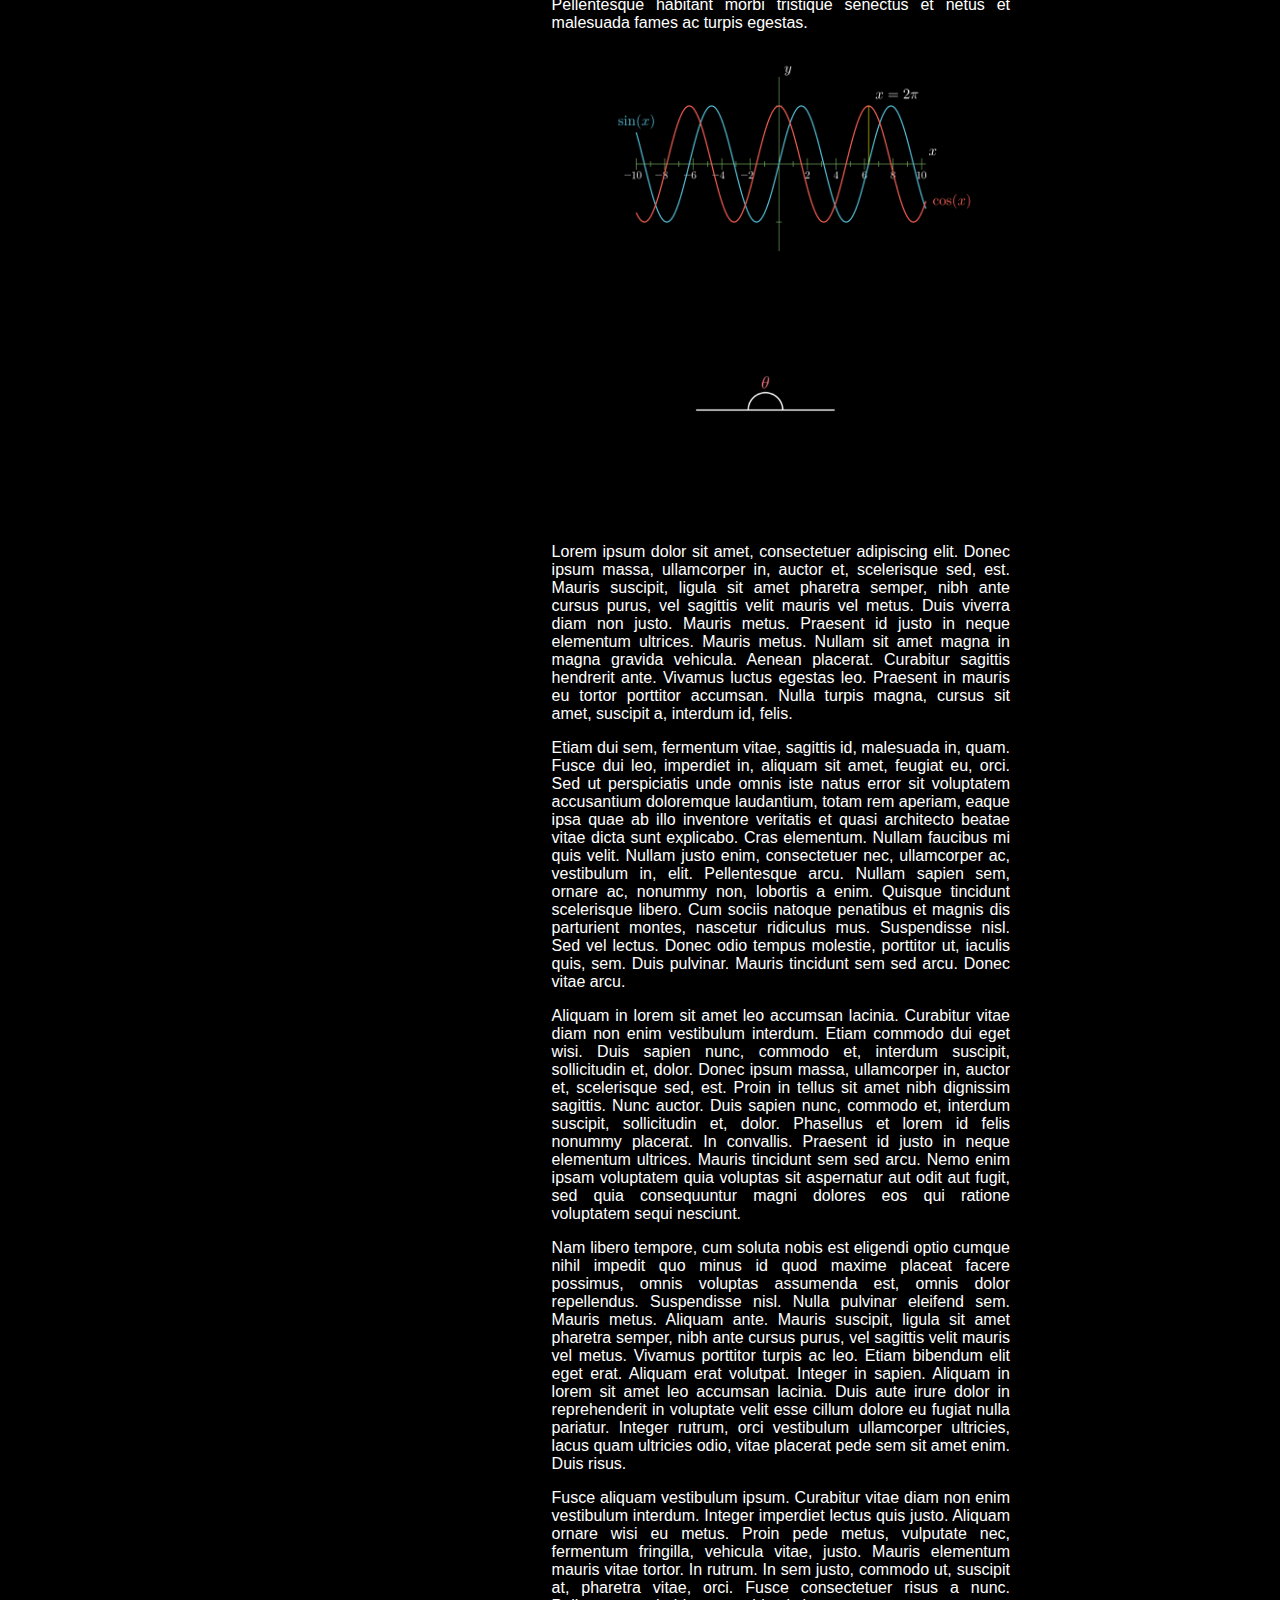
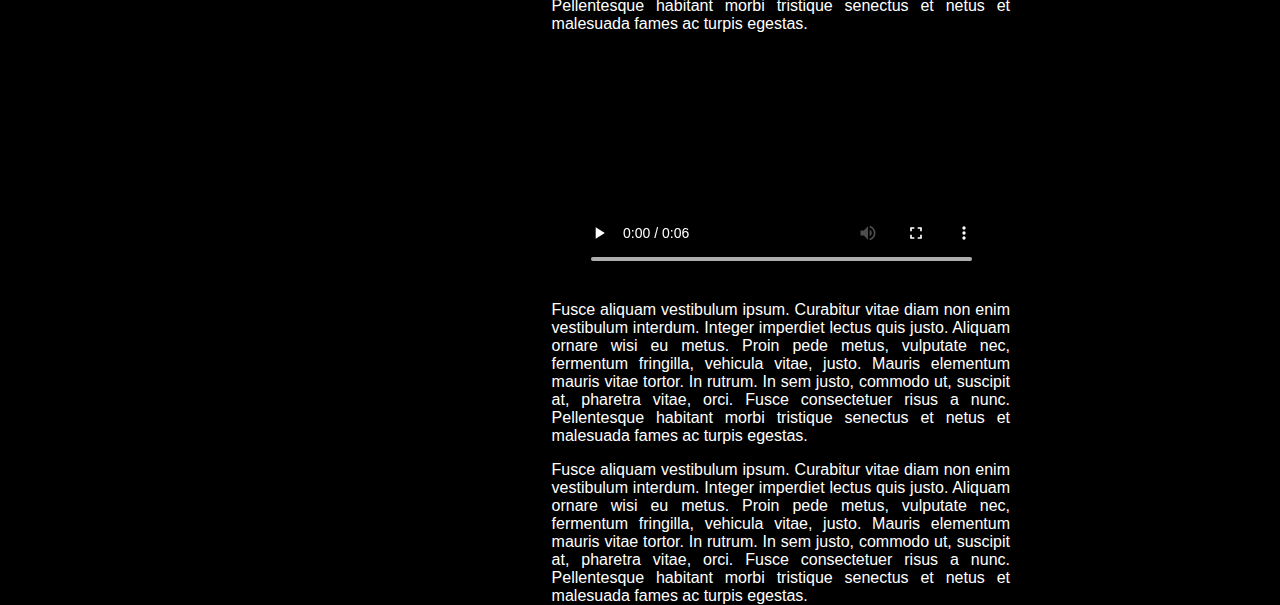
==== commit 2eee654c: "styled and fixed the themes menu" ====
--- a/ROM/index.html
+++ b/ROM/index.html
@@ -13,6 +13,30 @@
         <div class="menu">
         </div>
 
+        <div class="settings">
+            <img src="assets/media/settings.svg" alt="settings" id="sett-icon">
+
+            <div class="themes">
+                <div class="theme">
+                    <div class="themeColors">
+                        <span style="background: #cf2;"></span>
+                        <span style="background: #fc2;"></span>
+                        <span style="background: #52f;"></span>
+                        <span style="background: #f61;"></span>
+                    </div> 
+                    <div class="name">Lighty</div>
+                </div>
+                <div class="theme">
+                    <div class="themeColors">
+                        <span style="background: #152;"></span>
+                        <span style="background: #960;"></span>
+                        <span style="background: #125;"></span>
+                        <span style="background: #420;"></span>
+                    </div> 
+                    <div class="name">Darky</div>
+                </div>
+            </div>
+        </div>
 
         <div class="content">
             <h1>HEADER</h1>
--- a/ROM/style.css
+++ b/ROM/style.css
@@ -1,29 +1,28 @@
-@font-face {
-  font-family: 'Default';
-  src: url('assets/fonts/default.ttf');
-}
+@font-face {font-family: 'Open Sans';src: url(https://fonts.gstatic.com/s/opensans/v26/memSYaGs126MiZpBA-UvWbX2vVnXBbObj2OVZyOOSr4dVJWUgsjZ0B4gaVI.woff2) format('woff2');}
+@font-face {font-family: 'Default';src: url('assets/fonts/default-regular.ttf');}
 
 body{
     background: #000;
     margin: 0;
     color: #fff;
-    font-family: Default, Arial, Helvetica, sans-serif;
+    font-family: "Default", Arial, Helvetica, sans-serif;
     padding: 0 0 0 22vw;
-}
-
-.media{
-  user-select: none;
-  width: 100%;
-  display: block;
-  text-align: center;
-}
-
-img, video{
-  width: 90%;
-  display: inline;
-}
-
-.content h1{
+  }
+  
+  .media{
+    user-select: none;
+    width: 100%;
+    display: block;
+    text-align: center;
+  }
+  
+  img, video{
+    width: 90%;
+    display: inline;
+  }
+  
+  .content h1{
+  font-family: "Open Sans", "Default", Arial, Helvetica, sans-serif;
   width: 100%;
   text-align: center;
   letter-spacing: .1em;
@@ -46,7 +45,7 @@
   width: auto;
   padding: 10px;
   user-select: none;
-  background: rgb(15, 15, 15);
+  background: rgb(16, 22, 24);
   height: 100vh;
   width: 22vw;
   font-size: 2.4vh;
@@ -69,10 +68,71 @@
 }
 
 .menu li:hover ul{
-  background: rgb(15, 15, 15);
+  background: rgb(16, 22, 24);
 }
 
 .menu h2{
   margin: 0;
   font-size: 1.5em;
+}
+
+.settings{
+  position: fixed;
+  top: 1vh;
+  right: 1vh;
+}
+
+#sett-icon{
+  width: 5vh;
+  cursor: pointer;
+  float: right;
+}
+
+.settings:hover .themes{
+  display: block;
+}
+
+.themes{
+  transition: 1s;
+  height: auto;
+  width: 25vw;
+  background: rgb(16, 22, 24);
+  display: none;
+  border-radius: 1vh;
+  margin-top: 6vh;
+  font-family: "Open Sans";
+}
+
+.theme{
+  transition: .1s;
+  margin: .2em 0;
+  background: #d000;
+  padding: .5em;
+  font-size: 20px;
+  user-select: none;
+  cursor: pointer;
+}
+
+.theme:hover{
+  background: rgb(30, 37, 39);
+}
+
+.themeColors{
+  margin-left: .5em;
+  display: inline;
+}
+
+.themeColors span {
+  display: inline-block;
+  border: #fff solid 4px;
+  padding: .8em;
+  margin: 0 -4px;
+  vertical-align: top;
+}
+
+.theme .name{
+  display: inline-block;
+  margin: 0em 0 0 .6em;
+  font-size: 1.5em;
+  color: #ddd;
 }